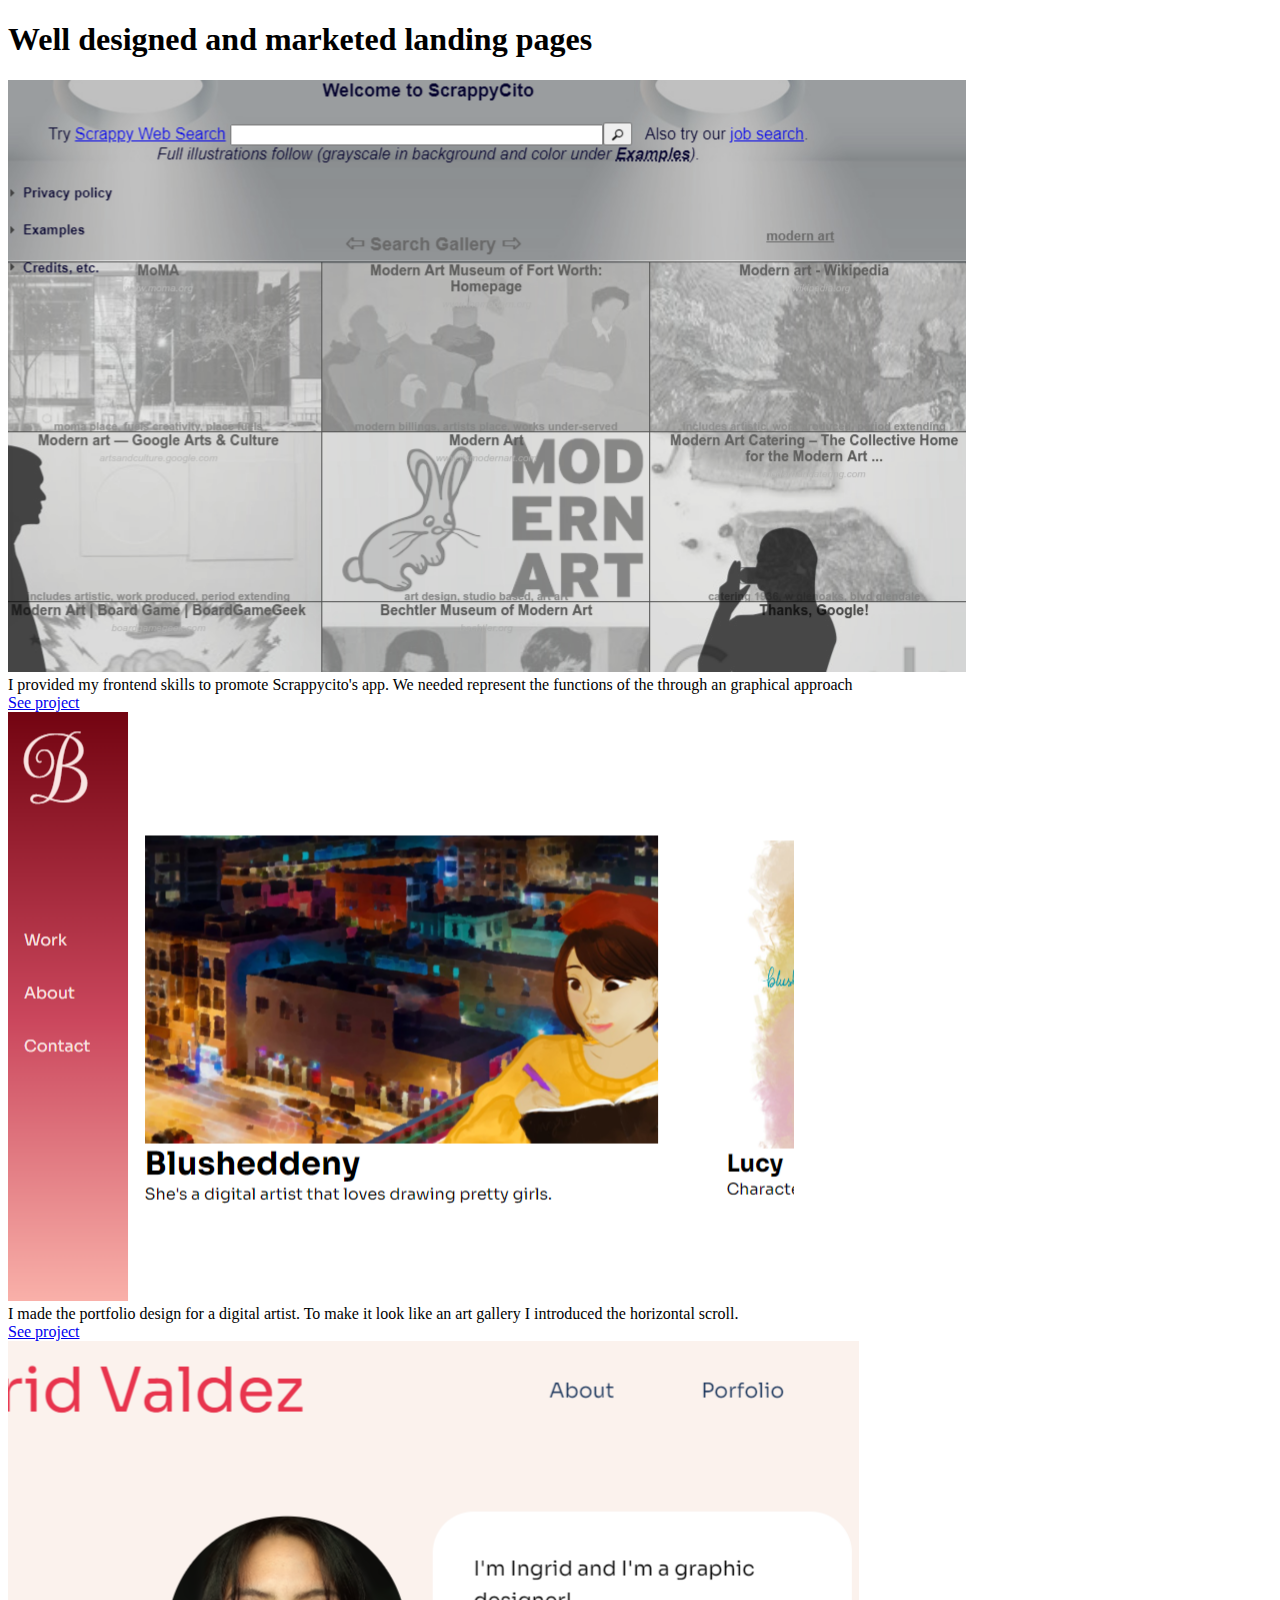
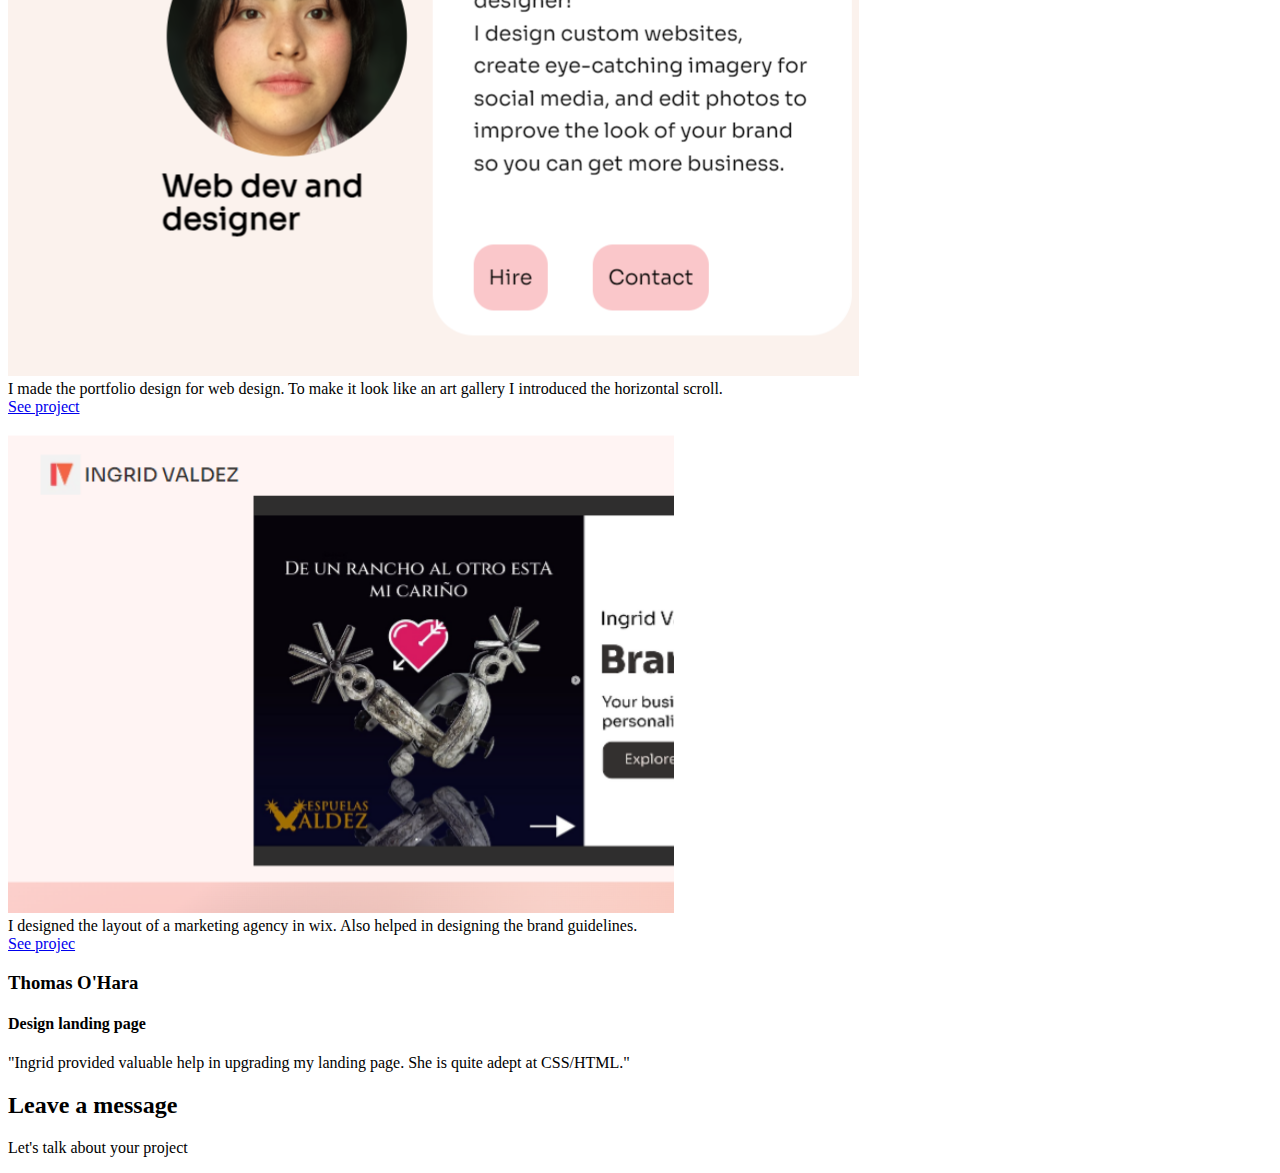
==== index.html @ 1b7faea4 "upload files" ====
<!DOCTYPE html>
<html lang="en">
<head>
    <meta charset="UTF-8">
    <meta http-equiv="X-UA-Compatible" content="IE=edge">
    <meta name="viewport" content="width=device-width, initial-scale=1.0">
    <title>Portfolio Ingrid Valdez Landing Page</title>
</head>
<body>
    <div class="wrap">
        <main><h1>Well designed and marketed landing pages</h1></main>
        <section>
            <div class="project">
                <div class="image"><img src="./images/landing-page-scrappycito.png" alt="landing page designed in css and html"></div>
                <div class="description">I provided my frontend skills to promote Scrappycito's app. We needed represent the functions of the through an graphical approach</div>
            <a href="http://www.scrappycito.com:9330/">See project</a>
            </div>
            <div class="project">
                <div class="image"><img src="./images/art-portfolio.png" alt="web design for artist portfolio"></div>
                <div class="description">I made the portfolio design for a digital artist. To make it look like an art gallery I introduced the horizontal scroll.</div>
                <a href="https://blusheddeny.github.io/artPortfolio/">See project</a>
                
            </div>
            <div class="project">
                <div class="image"><img src="./images/landing-page-design.png" alt="landing page for web designer"></div>
                <div class="description">I made the portfolio design for web design. To make it look like an art gallery I introduced the horizontal scroll.</div>
                <a href="https://ingridvaldezdesign.w3spaces.com/">See project</a>
            </div>
            <div class="project">
                <div class="image"><img src="./images/marketing-portfolio.png" alt="portfolio design for marketing agencies"></div>
                <div class="description">I designed the layout of a marketing agency in wix. Also helped in designing the brand guidelines.</div>
                <a href="https://ingridesign4u.wixsite.com/home">See projec</a>
            </div>
        </section>
        <section>
            <div class="review">
                <h3>Thomas O'Hara</h3>
                <h4>Design landing page</h4>
                <p>"Ingrid provided valuable help in upgrading my landing page. She is quite adept at CSS/HTML."</p>
            </div>
        </section>
        <section>
            <h2>Leave a message</h2>
            <p>Let's talk about your project</p>

        </section>
    </div>
</body>
</html>
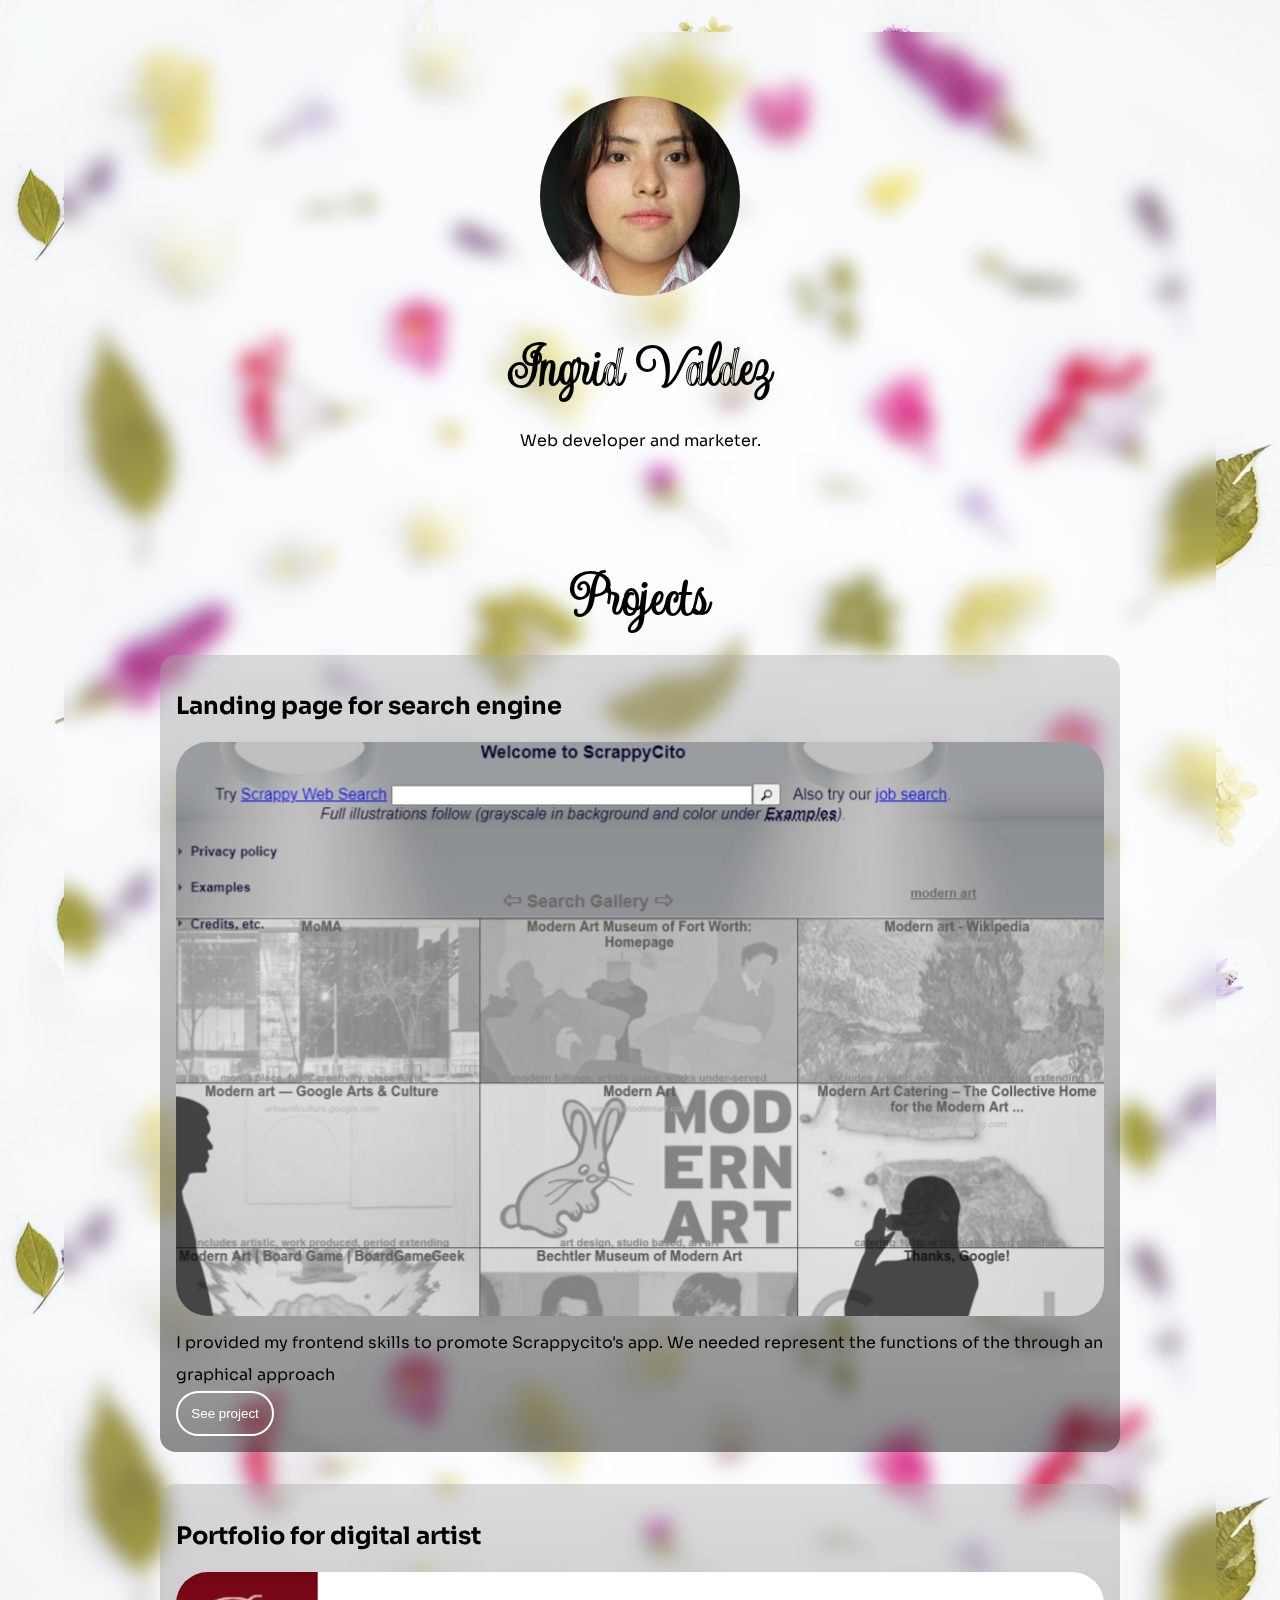
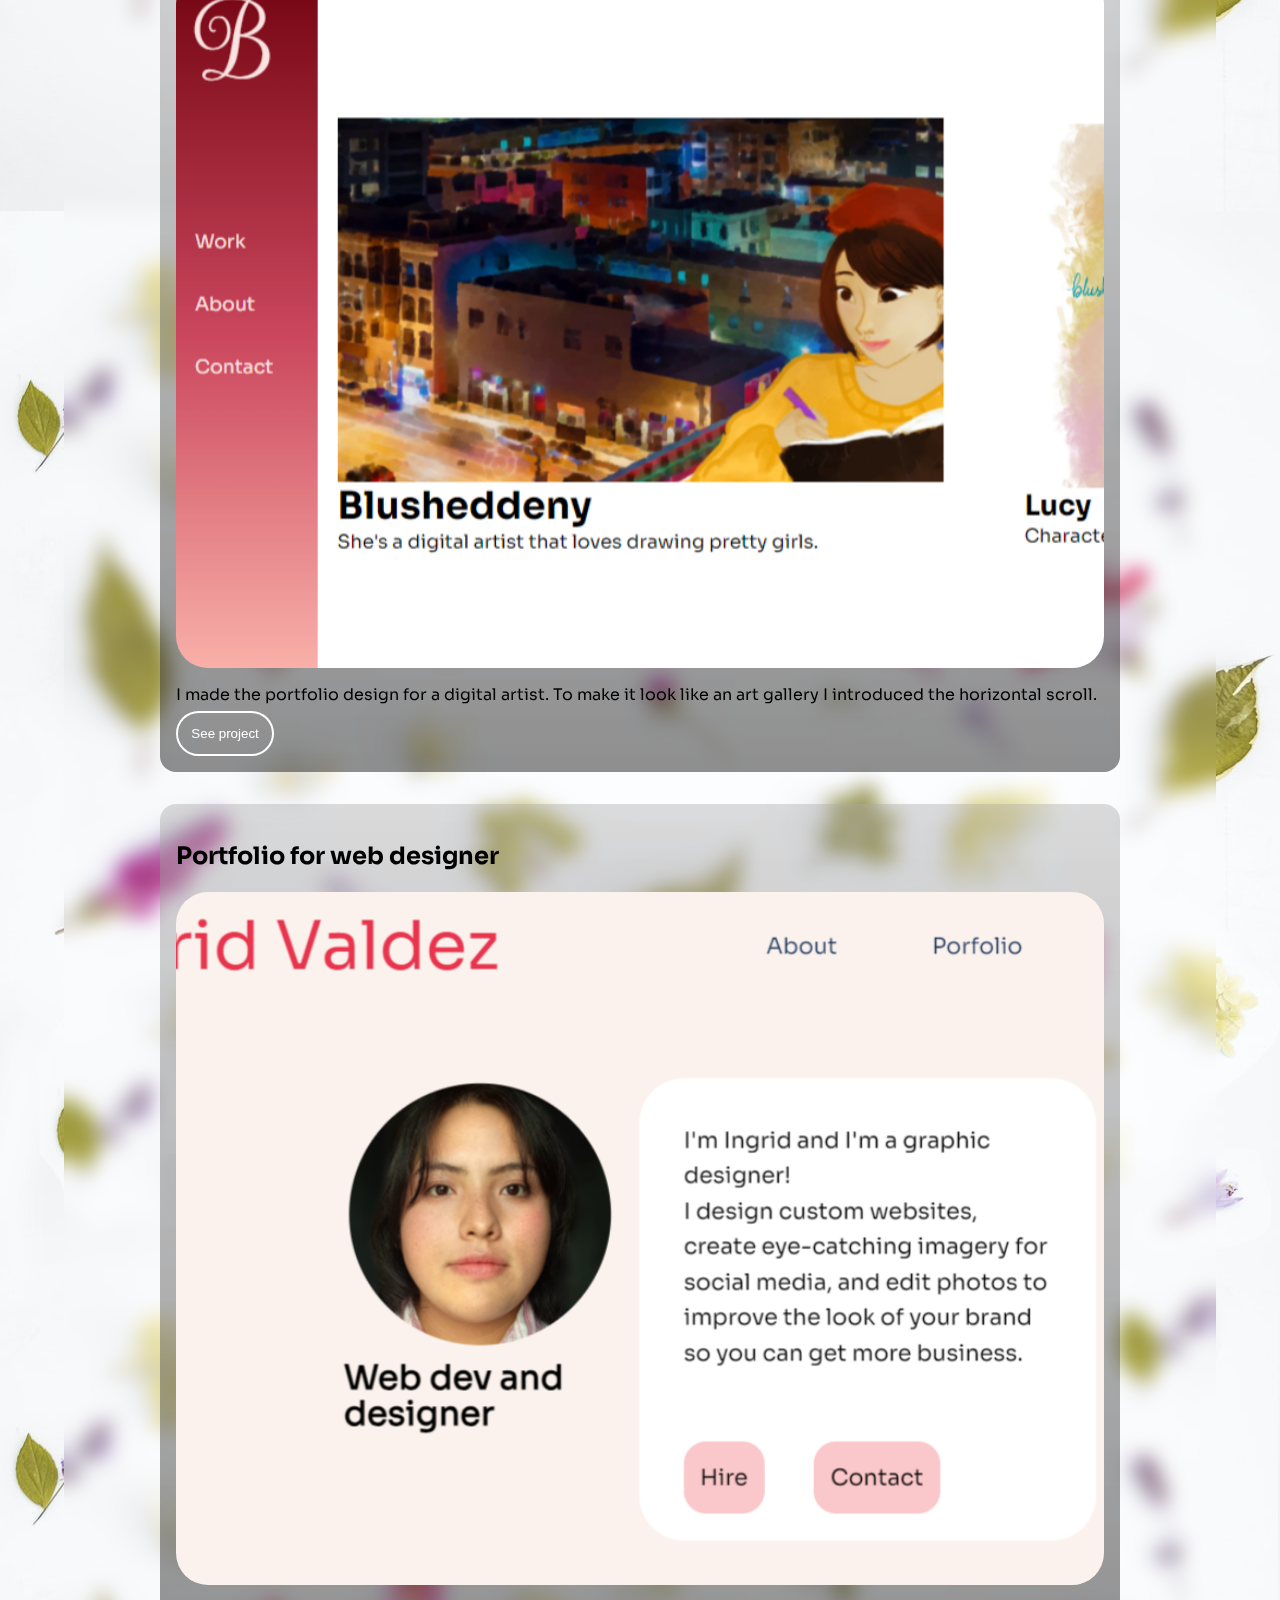
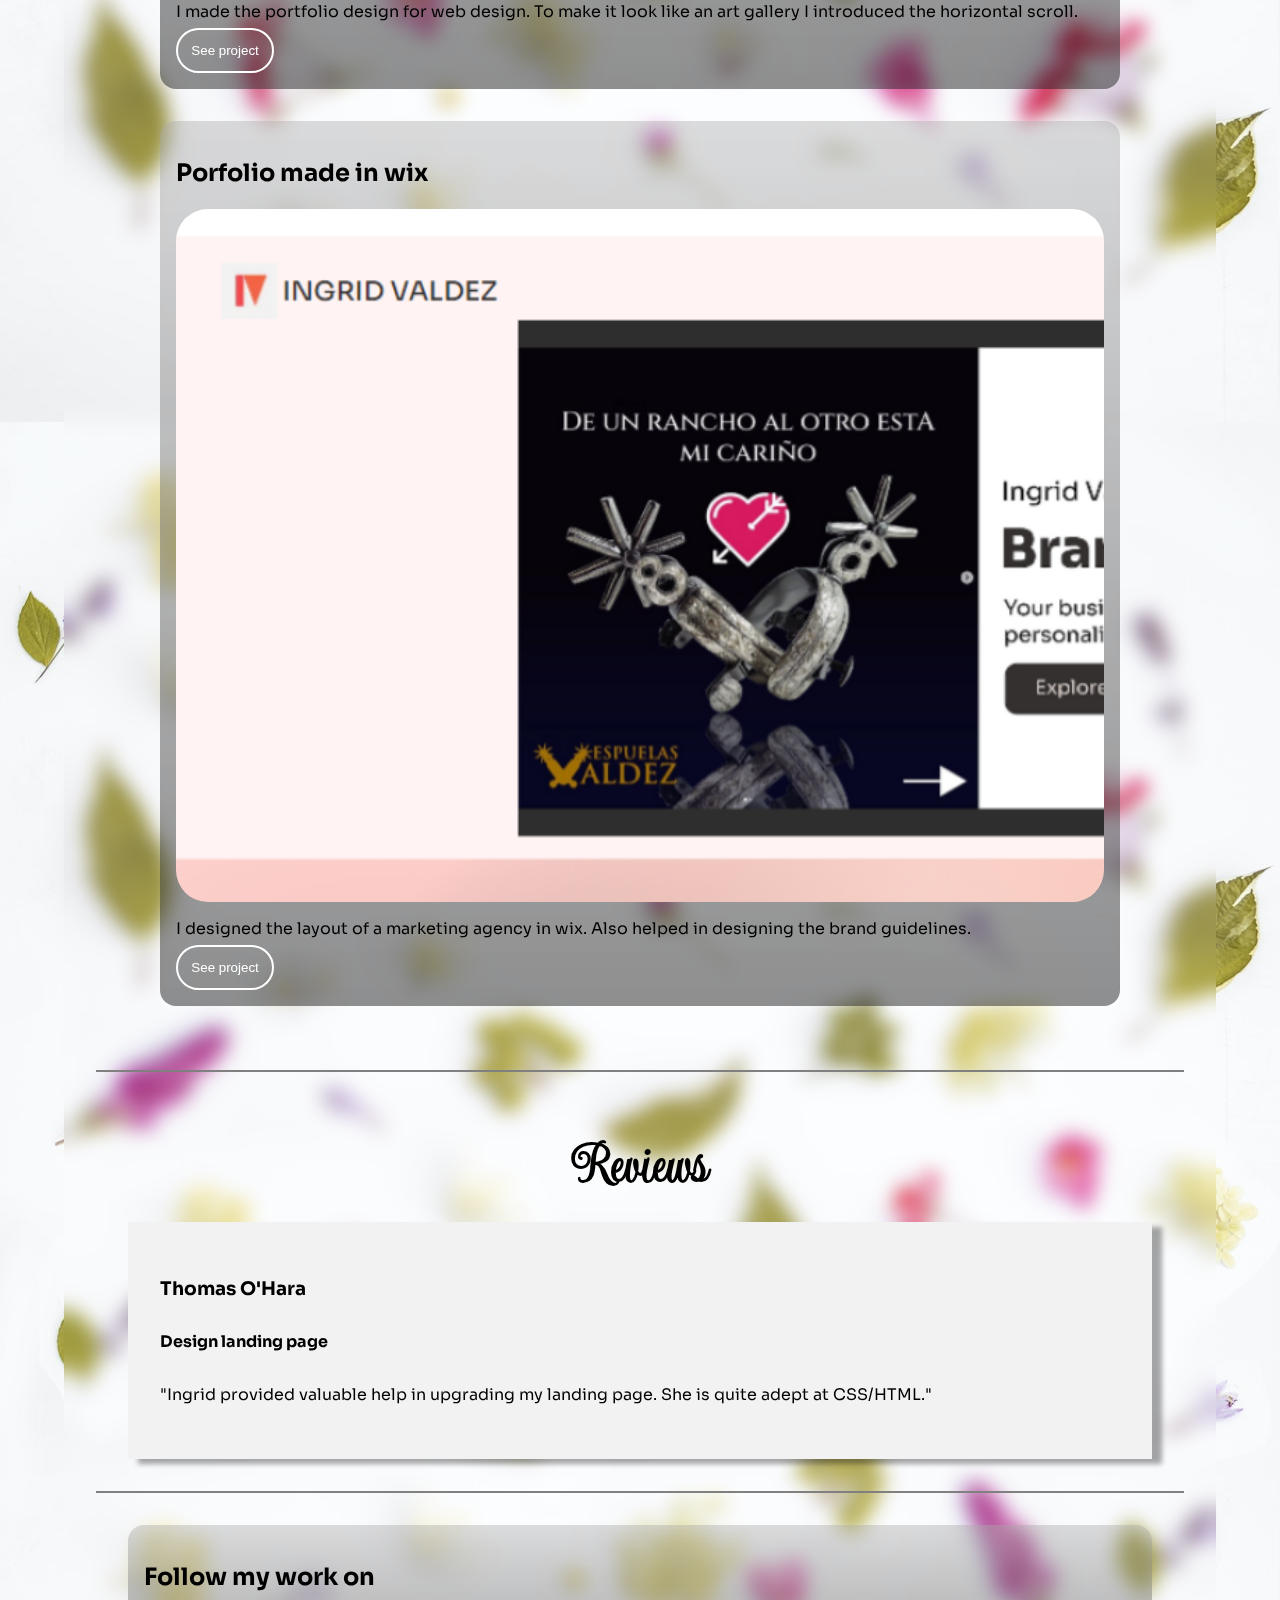
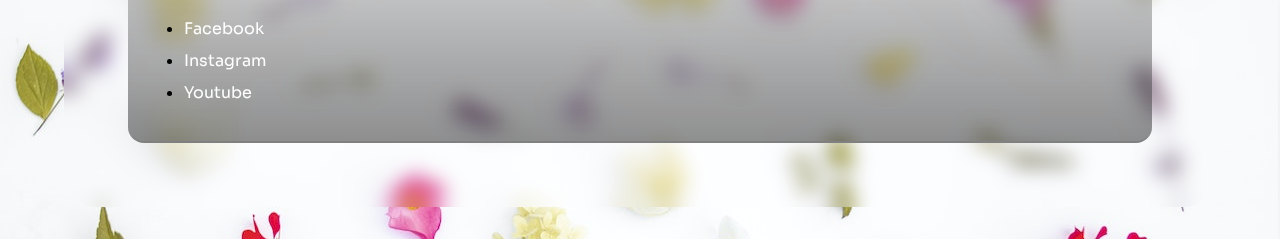
==== commit 5b2c6b97: "Add new files" ====
--- a/index.html
+++ b/index.html
@@ -5,43 +5,79 @@
     <meta http-equiv="X-UA-Compatible" content="IE=edge">
     <meta name="viewport" content="width=device-width, initial-scale=1.0">
     <title>Portfolio Ingrid Valdez Landing Page</title>
+    <link rel="stylesheet" href="style.css">
+    <link rel="preconnect" href="https://fonts.googleapis.com">
+<link rel="preconnect" href="https://fonts.gstatic.com" crossorigin>
+<link href="https://fonts.googleapis.com/css2?family=Sacramento&family=Sora&family=Updock&display=swap" rel="stylesheet">
 </head>
 <body>
     <div class="wrap">
-        <main><h1>Well designed and marketed landing pages</h1></main>
+       
+        <main>
+            <img id="profile" src="profile-ingrid-valdez.jpeg" alt="profile photo">
+
+            <h1>Ingrid Valdez</h1>
+             <p>Web developer and marketer.</p>
+               
+    
+            
+        </main>
         <section>
+            <h1>Projects</h1>
             <div class="project">
+                <h2>Landing page for search engine</h2>
                 <div class="image"><img src="./images/landing-page-scrappycito.png" alt="landing page designed in css and html"></div>
                 <div class="description">I provided my frontend skills to promote Scrappycito's app. We needed represent the functions of the through an graphical approach</div>
-            <a href="http://www.scrappycito.com:9330/">See project</a>
+            <button><a href="http://www.scrappycito.com:9330/">See project</a></button>
             </div>
             <div class="project">
+                <h2>Portfolio for digital artist</h2>
+
                 <div class="image"><img src="./images/art-portfolio.png" alt="web design for artist portfolio"></div>
                 <div class="description">I made the portfolio design for a digital artist. To make it look like an art gallery I introduced the horizontal scroll.</div>
-                <a href="https://blusheddeny.github.io/artPortfolio/">See project</a>
+               <button><a href="https://blusheddeny.netlify.app/">See project</a></button> 
                 
             </div>
             <div class="project">
+                <h2>Portfolio for web designer</h2>
+
                 <div class="image"><img src="./images/landing-page-design.png" alt="landing page for web designer"></div>
                 <div class="description">I made the portfolio design for web design. To make it look like an art gallery I introduced the horizontal scroll.</div>
-                <a href="https://ingridvaldezdesign.w3spaces.com/">See project</a>
+                <button><a href="https://ingridvaldezdesign.w3spaces.com/">See project</a></button>
+                
             </div>
             <div class="project">
+                <h2>Porfolio made in wix</h2>
+
                 <div class="image"><img src="./images/marketing-portfolio.png" alt="portfolio design for marketing agencies"></div>
                 <div class="description">I designed the layout of a marketing agency in wix. Also helped in designing the brand guidelines.</div>
-                <a href="https://ingridesign4u.wixsite.com/home">See projec</a>
+                <button> <a href="https://ingridesign4u.wixsite.com/home">See project</a></button>
+               
             </div>
         </section>
         <section>
+            <h1>Reviews</h1>
             <div class="review">
                 <h3>Thomas O'Hara</h3>
                 <h4>Design landing page</h4>
                 <p>"Ingrid provided valuable help in upgrading my landing page. She is quite adept at CSS/HTML."</p>
             </div>
         </section>
-        <section>
-            <h2>Leave a message</h2>
-            <p>Let's talk about your project</p>
+        
+        <section class="project">
+            <h2>Follow my work on</h2>
+
+            <ul >
+                <li><a href="https://www.facebook.com/ingrid.xcf">Facebook</a></li>
+                <li> <a href="https://www.instagram.com/ingridesign.4u/">Instagram</a></li>
+                <li> <a href="https://www.youtube.com/@ingridvaldez22">Youtube</a></li>
+
+            </ul>
+            
+           
+           
+
+            
 
         </section>
     </div>
--- a/style.css
+++ b/style.css
@@ -0,0 +1,65 @@
+body{
+font-family: 'Sora', sans-serif;
+margin:2em;
+line-height: 2em;
+background-image: url("pexels-dominika-roseclay-2679813.jpg");
+}
+button{
+background-color: transparent;
+border:white 2px solid;
+padding:1em;
+border-radius: 2em;
+}
+#profile{
+    width:200px;
+    height:200px;
+    object-fit:cover;
+    border-radius: 100%;
+
+}
+a{
+    text-decoration: none;
+    color:rgb(255, 255, 255);
+}
+button:hover{
+    background-color: rgba(255, 255, 255, 0.3);
+    transition: 0.4s ease-in;
+}
+
+h1{
+    font-size: 4em;
+    text-align: center;
+    font-family: 'Updock', cursive;
+
+}
+.wrap{
+    margin:2em;
+    border-radius: 2em;
+    padding:2em;
+    backdrop-filter: blur(10px);
+}
+
+main{
+    padding: 2em;
+    text-align: center;
+}
+
+img{
+    width:100%;
+    border-radius: 2em;
+}
+.project{
+    background: linear-gradient(#ababab6a, #24242482);
+    border-radius: 1em;
+    padding:1em;
+    margin:2em;
+}
+.review{
+    background-color: #F2F2F2;
+    padding: 2em;
+    box-shadow: 10px 5px 5px rgba(0, 0, 0, 0.348);
+}
+section{
+    padding:2em;
+    border-bottom:gray 2px solid;
+}
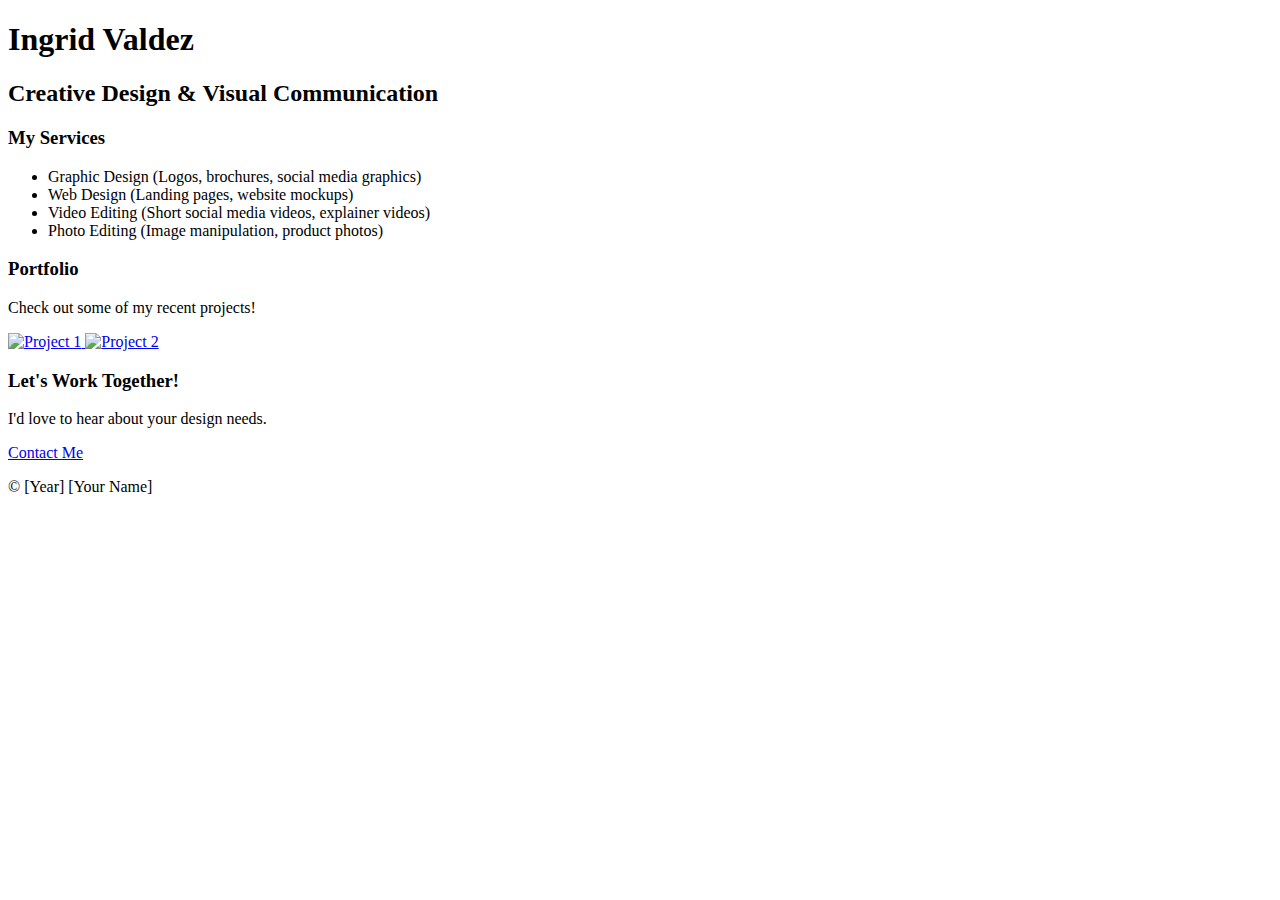
==== commit 53e81b9e: "move html" ====
--- a/index.html
+++ b/index.html
@@ -2,84 +2,47 @@
 <html lang="en">
 <head>
     <meta charset="UTF-8">
-    <meta http-equiv="X-UA-Compatible" content="IE=edge">
     <meta name="viewport" content="width=device-width, initial-scale=1.0">
-    <title>Portfolio Ingrid Valdez Landing Page</title>
-    <link rel="stylesheet" href="style.css">
-    <link rel="preconnect" href="https://fonts.googleapis.com">
-<link rel="preconnect" href="https://fonts.gstatic.com" crossorigin>
-<link href="https://fonts.googleapis.com/css2?family=Sacramento&family=Sora&family=Updock&display=swap" rel="stylesheet">
+    <title>Creative Design by Ingrid</title>
+    <link rel="stylesheet" href="assets/style.css">
 </head>
 <body>
-    <div class="wrap">
-       
-        <main>
-            <img id="profile" src="profile-ingrid-valdez.jpeg" alt="profile photo">
+    <header>
+        <h1>Ingrid Valdez</h1>
+        <h2>Creative Design & Visual Communication</h2>
+    </header>
 
-            <h1>Ingrid Valdez</h1>
-             <p>Web developer and marketer.</p>
-               
-    
-            
-        </main>
-        <section>
-            <h1>Projects</h1>
-            <div class="project">
-                <h2>Landing page for search engine</h2>
-                <div class="image"><img src="./images/landing-page-scrappycito.png" alt="landing page designed in css and html"></div>
-                <div class="description">I provided my frontend skills to promote Scrappycito's app. We needed represent the functions of the through an graphical approach</div>
-            <button><a href="http://www.scrappycito.com:9330/">See project</a></button>
-            </div>
-            <div class="project">
-                <h2>Portfolio for digital artist</h2>
+    <main>
+        <section class="services">
+            <h3>My Services</h3>
+            <ul>
+                <li>Graphic Design (Logos, brochures, social media graphics)</li>
+                <li>Web Design (Landing pages, website mockups)</li>
+                <li>Video Editing (Short social media videos, explainer videos)</li>
+                <li>Photo Editing (Image manipulation, product photos)</li>
+            </ul>
+        </section>
 
-                <div class="image"><img src="./images/art-portfolio.png" alt="web design for artist portfolio"></div>
-                <div class="description">I made the portfolio design for a digital artist. To make it look like an art gallery I introduced the horizontal scroll.</div>
-               <button><a href="https://blusheddeny.netlify.app/">See project</a></button> 
-                
-            </div>
-            <div class="project">
-                <h2>Portfolio for web designer</h2>
+        <section class="portfolio">
+            <h3>Portfolio</h3>
+            <p>Check out some of my recent projects!</p>
+            <a href="#">
+                <img src="image1.jpg" alt="Project 1">
+            </a>
+            <a href="#">
+                <img src="image2.jpg" alt="Project 2">
+            </a>
+            </section>
 
-                <div class="image"><img src="./images/landing-page-design.png" alt="landing page for web designer"></div>
-                <div class="description">I made the portfolio design for web design. To make it look like an art gallery I introduced the horizontal scroll.</div>
-                <button><a href="https://ingridvaldezdesign.w3spaces.com/">See project</a></button>
-                
-            </div>
-            <div class="project">
-                <h2>Porfolio made in wix</h2>
+        <section class="contact">
+            <h3>Let's Work Together!</h3>
+            <p>I'd love to hear about your design needs.</p>
+            <a href="mailto:[your email address]">Contact Me</a>
+        </section>
+    </main>
 
-                <div class="image"><img src="./images/marketing-portfolio.png" alt="portfolio design for marketing agencies"></div>
-                <div class="description">I designed the layout of a marketing agency in wix. Also helped in designing the brand guidelines.</div>
-                <button> <a href="https://ingridesign4u.wixsite.com/home">See project</a></button>
-               
-            </div>
-        </section>
-        <section>
-            <h1>Reviews</h1>
-            <div class="review">
-                <h3>Thomas O'Hara</h3>
-                <h4>Design landing page</h4>
-                <p>"Ingrid provided valuable help in upgrading my landing page. She is quite adept at CSS/HTML."</p>
-            </div>
-        </section>
-        
-        <section class="project">
-            <h2>Follow my work on</h2>
-
-            <ul >
-                <li><a href="https://www.facebook.com/ingrid.xcf">Facebook</a></li>
-                <li> <a href="https://www.instagram.com/ingridesign.4u/">Instagram</a></li>
-                <li> <a href="https://www.youtube.com/@ingridvaldez22">Youtube</a></li>
-
-            </ul>
-            
-           
-           
-
-            
-
-        </section>
-    </div>
+    <footer>
+        <p>&copy; [Year] [Your Name]</p>
+    </footer>
 </body>
 </html>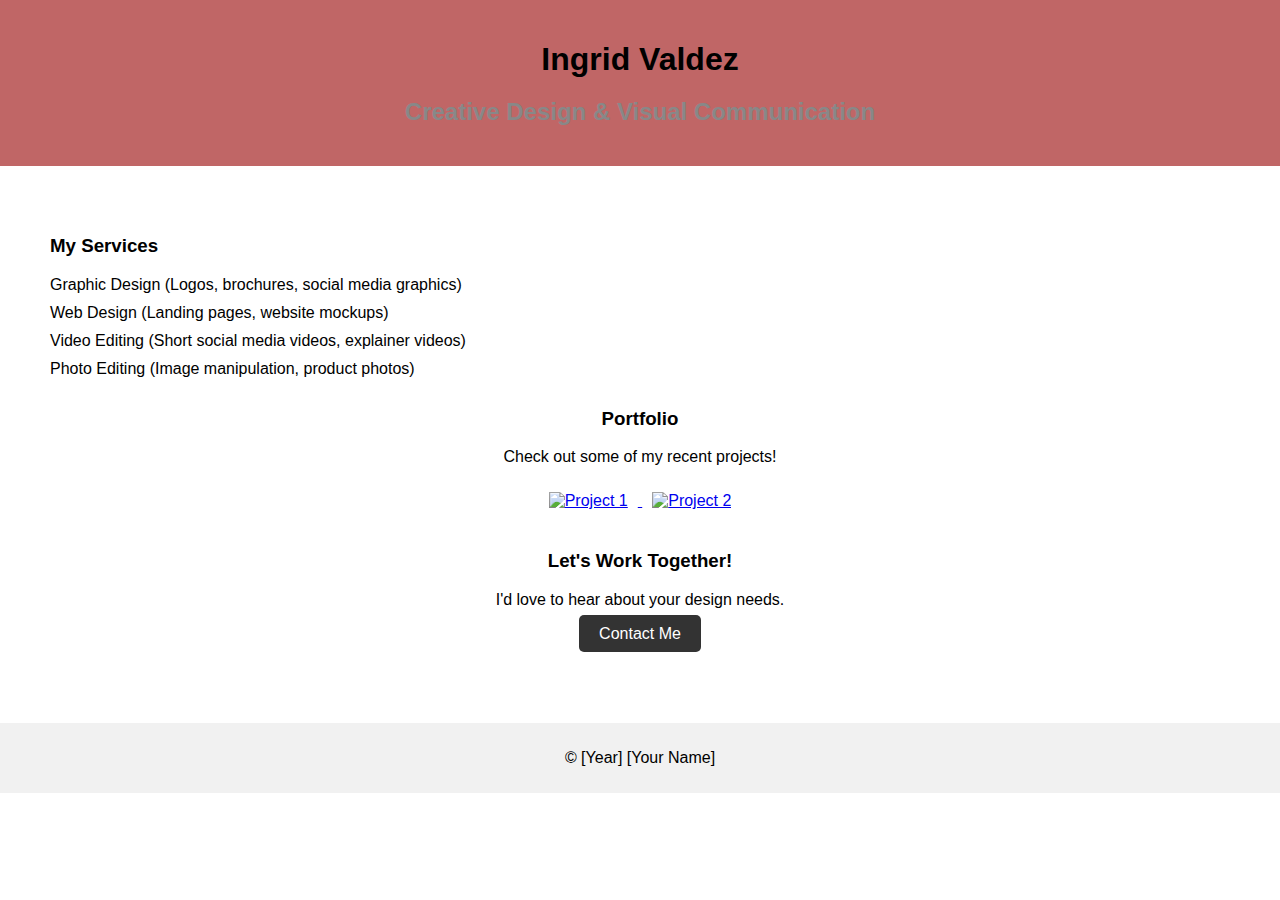
==== commit 7cac2b71: "change path" ====
--- a/index.html
+++ b/index.html
@@ -4,7 +4,7 @@
     <meta charset="UTF-8">
     <meta name="viewport" content="width=device-width, initial-scale=1.0">
     <title>Creative Design by Ingrid</title>
-    <link rel="stylesheet" href="assets/style.css">
+    <link rel="stylesheet" href="public/assets/style.css">
 </head>
 <body>
     <header>
--- a/public/assets/style.css
+++ b/public/assets/style.css
@@ -0,0 +1,72 @@
+
+body {
+    font-family: sans-serif;
+    margin: 0;
+    padding: 0;
+}
+
+header {
+    background-color: #c06666;
+    padding: 20px;
+    text-align: center;
+}
+
+h1 {
+    font-size: 2em;
+    margin-bottom: 5px;
+}
+
+h2 {
+    font-size: 1.5em;
+    color: #888;
+}
+
+main {
+    padding: 50px;
+}
+
+.services,
+.portfolio,
+.contact {
+    margin-bottom: 30px;
+}
+
+.services ul {
+    list-style: none;
+    padding: 0;
+}
+
+.services li {
+    margin-bottom: 10px;
+}
+
+.portfolio {
+    text-align: center;
+}
+
+.portfolio img {
+    width: 200px;
+    margin: 10px;
+}
+
+.contact {
+    text-align: center;
+}
+
+.contact a {
+    background-color: #333;
+    color: #fff;
+    padding: 10px 20px;
+    text-decoration: none;
+    border-radius: 5px;
+}
+
+.contact a:hover {
+    background-color: #444;
+}
+
+footer {
+    background-color: #f1f1f1;
+    padding: 10px;
+    text-align: center;
+}